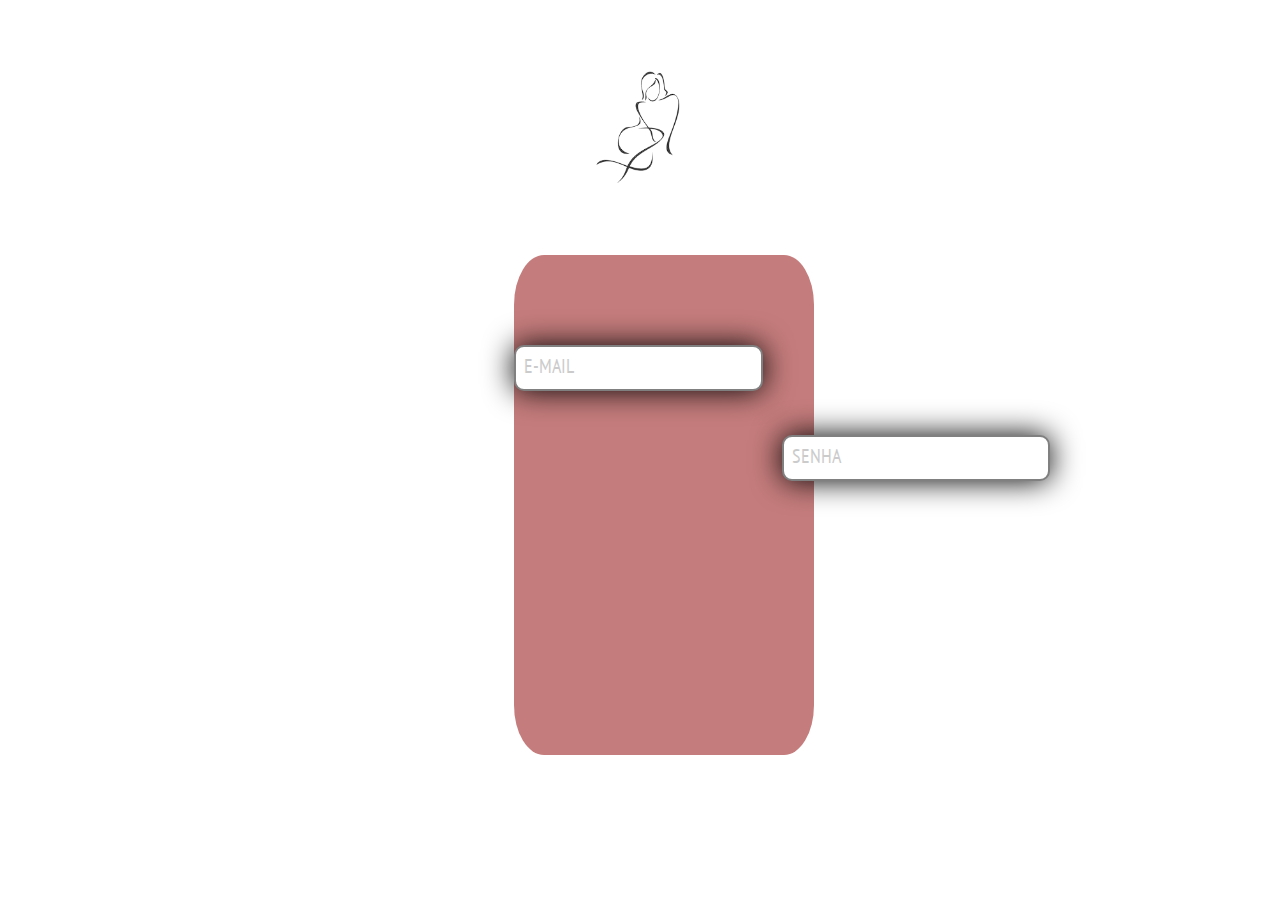
==== Landing Page com cadastro e login/sign-in.html @ e5eb56e3 "COMMIT 3 / VERSION 1.0.1 (PROVISÓRIA)" ====
<!DOCTYPE html>
<html lang="en">
<head>
    <meta charset="UTF-8">
    <meta http-equiv="X-UA-Compatible" content="IE=edge">
    <meta name="viewport" content="width=device-width, initial-scale=1.0">
    <title>Depilarte - Login</title>
    <link rel="stylesheet" type="text/css" href="sign-in.css" media="screen" />
    <link rel="preconnect" href="https://fonts.googleapis.com">
    <link rel="preconnect" href="https://fonts.gstatic.com" crossorigin>
    <link href="https://fonts.googleapis.com/css2?family=Inter:wght@700&family=Josefin+Sans:wght@100&family=PT+Sans+Narrow:wght@700&display=swap" rel="stylesheet">
    <style> @import url('https://fonts.googleapis.com/css2?family=Inter:wght@700&family=Josefin+Sans:wght@100&family=PT+Sans+Narrow:wght@700&display=swap'); </style>
</head>
<body>
    <div class="header">
        <a href="index.html"><img id="logo-header" src="logo-depilarte.png" /></a>
    </div>
    <div class="body">
            <div class="email-field">
                <input type="email" autocomplete="on" placeholder=" " required/>
                <label for="email" class="email-field">E-MAIL</label>           
            </div>
            <div class="password-field">
                <input type="password" autocomplete="off" placeholder=" " required/>
                <label for="password" class="password-field">SENHA</label>
            </div>
    </div>
</body>
</html>
---- Landing Page com cadastro e login/sign-in.css ----
.header{
    width: 100%;
    display: flex;
    justify-content: center;
    margin-top: 50px;
}
#logo-header{
    width: 150px;
}

.body{
    display: flex;
    margin-left: 40%;
    margin-top: 50px;
    background-color: rgb(197, 124, 124);
    width: 300px;
    height: 500px;
    border-radius: 10%;
}
.email-field{
    float: left;
    height: 45px;
    margin-top: 90px;
    font-family: 'PT Sans Narrow', sans-serif;
    position: relative;
    font-size: 20px;
}
.email-field input{
    max-width: 90%;
    border: 2px solid gray;
    width: 260px;
    height: 40px;
    box-shadow: 0px 0px 30px rgb(0, 0, 0) ;
    background-color: white;
    outline: none;
    font-size: 20px;
    transition: all .5s ease-out;
    -webkit-transition: all .5s ease-out;
    -moz-transition: all .5s ease-out;
    border-radius: 10px;
}
.email-field input:focus{
    border: 2px solid black;
}
.email-field input::placeholder{
    color: transparent;
}
.email-field label{
    opacity: 20%;
    pointer-events: none;
    position: absolute;
    top: 0;
    left: 0;
    margin-top: 8px;
    margin-left: 10px;
    transition: all .5s ease-out;
    -webkit-transition: all .5s ease-out;
    -moz-transition: all .5s ease-out;
}
.email-field input:required:invalid + label{
    color: black;
}
.email-field input:focus:required:invalid{
    border: 2px solid black;
}
.email-field input:focus + label,
.email-field input:not(:placeholder-shown) + label{
    opacity: 100%;
    font-size: 11px;
    margin-left: 5px;
    margin-top: 3px;
    color: black;
}
.password-field{
    float: left;
    max-width: 90%;
    height: 45px;
    margin-top: 180px;
    font-family: 'PT Sans Narrow', sans-serif;
    position: relative;
    font-size: 20px;
}
.password-field input{
    width: 260px;
    height: 40px;
    box-shadow: 0px 0px 30px rgb(0, 0, 0) ;
    background-color: white;
    border: 2px solid gray;
    outline: none;
    font-size: 20px;
    transition: all .5s ease-out;
    -webkit-transition: all .5s ease-out;
    -moz-transition: all .5s ease-out;
    border-radius: 10px;
}
.password-field input:focus{
    border: 2px solid black;
}
.password-field input::placeholder{
    color: transparent;
}
.password-field label{
    opacity: 20%;
    pointer-events: none;
    position: absolute;
    top: 0;
    left: 0;
    margin-top: 8px;
    margin-left: 10px;
    transition: all .5s ease-out;
    -webkit-transition: all .5s ease-out;
    -moz-transition: all .5s ease-out;
}
.password-field input:required:invalid + label{
    color: black;
}
.password-field input:focus:required:invalid{
    border: 2px solid black;
}
.password-field input:focus + label,
.password-field input:not(:placeholder-shown) + label{
    opacity: 100%;
    font-size: 18px;
    margin-left: 5px;
    margin-top: 2px;
    color: black;
}
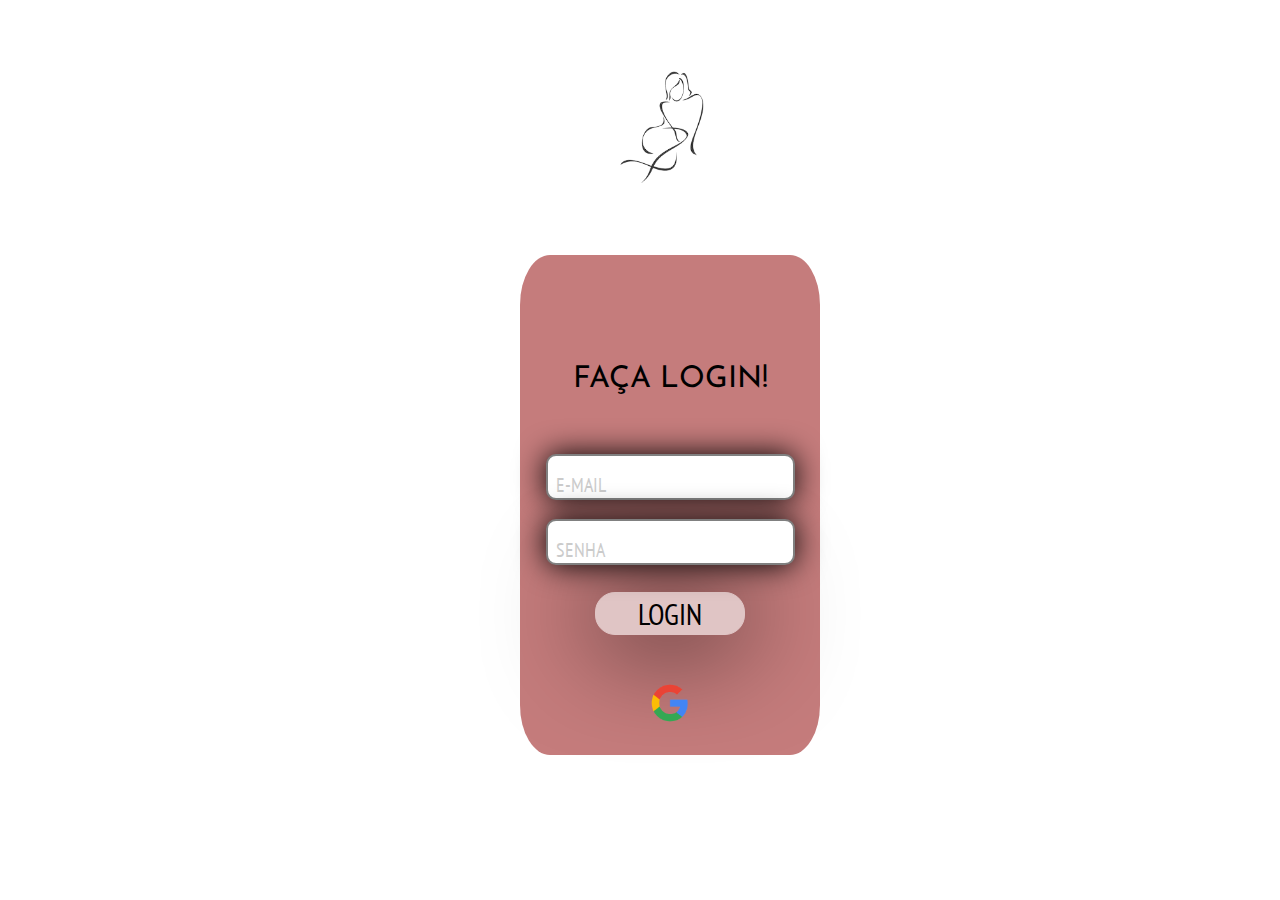
==== commit f4da4ca4: "COMMIT 3 / VERSION 1.0.2 (PROVISÓRIA)" ====
--- a/Landing Page com cadastro e login/sign-in.html
+++ b/Landing Page com cadastro e login/sign-in.html
@@ -16,6 +16,7 @@
         <a href="index.html"><img id="logo-header" src="logo-depilarte.png" /></a>
     </div>
     <div class="body">
+        <p class="paragraph-group1" id="login-text">FAÇA LOGIN!</p>
             <div class="email-field">
                 <input type="email" autocomplete="on" placeholder=" " required/>
                 <label for="email" class="email-field">E-MAIL</label>           
@@ -24,6 +25,17 @@
                 <input type="password" autocomplete="off" placeholder=" " required/>
                 <label for="password" class="password-field">SENHA</label>
             </div>
+            <div class="login-button-field">
+                <input type="submit" class="login-button" value="LOGIN">
+            </div>
+            <div class="login-options">
+                <div class="google-login">
+                    <img src="google-login.png" class="google-button">
+                </div>
+                <div class="facebook-login">
+                    <img src="" alt="" class="facebook-button">
+                </div>
+            </div>
     </div>
 </body>
 </html>--- a/Landing Page com cadastro e login/sign-in.css
+++ b/Landing Page com cadastro e login/sign-in.css
@@ -1,7 +1,8 @@
 .header{
-    width: 100%;
-    display: flex;
-    justify-content: center;
+    margin-left: 40%;
+    width: 300px;
+    display: grid;
+    place-items: center;
     margin-top: 50px;
 }
 #logo-header{
@@ -9,8 +10,10 @@
 }
 
 .body{
-    display: flex;
+    position: absolute;
     margin-left: 40%;
+    display: grid;
+    place-items: center;
     margin-top: 50px;
     background-color: rgb(197, 124, 124);
     width: 300px;
@@ -18,9 +21,12 @@
     border-radius: 10%;
 }
 .email-field{
-    float: left;
+    margin-top: 0px;
+    margin-left: 20px;
+    display: flex;
+    align-items: center;
+    align-content: center;
     height: 45px;
-    margin-top: 90px;
     font-family: 'PT Sans Narrow', sans-serif;
     position: relative;
     font-size: 20px;
@@ -68,24 +74,28 @@
     opacity: 100%;
     font-size: 11px;
     margin-left: 5px;
-    margin-top: 3px;
+    margin-top: -15px;
     color: black;
 }
 .password-field{
-    float: left;
-    max-width: 90%;
+    margin-bottom: 80px;
+    margin-left: 20px;
+    display: flex;
+    align-items: center;
+    align-content: center;
     height: 45px;
-    margin-top: 180px;
+    margin-top: 0px;
     font-family: 'PT Sans Narrow', sans-serif;
     position: relative;
     font-size: 20px;
 }
 .password-field input{
+    max-width: 90%;
+    border: 2px solid gray;
     width: 260px;
     height: 40px;
     box-shadow: 0px 0px 30px rgb(0, 0, 0) ;
     background-color: white;
-    border: 2px solid gray;
     outline: none;
     font-size: 20px;
     transition: all .5s ease-out;
@@ -120,8 +130,40 @@
 .password-field input:focus + label,
 .password-field input:not(:placeholder-shown) + label{
     opacity: 100%;
-    font-size: 18px;
+    font-size: 11px;
     margin-left: 5px;
-    margin-top: 2px;
+    margin-top: -15px;
     color: black;
+}
+.paragraph-group1{
+    font-family: 'Josefin Sans', sans-serif;
+    font-weight: 800px;
+    font-size: 30px;
+}
+#login-text{
+    margin-bottom: 40px;
+    margin-top: 100px;
+}
+.login-button-field{
+    margin-top: -100px;
+    width: 50%;
+}
+.login-button{
+    cursor: pointer;
+    box-shadow: 0px 0px 110px black;
+    margin: 0px;
+    border: 1px solid rgb(224, 197, 197);
+    background-color: rgb(224, 197, 197);
+    font-size: 30px;
+    border-radius: 20px;
+    font-family: 'PT Sans Narrow', sans-serif;
+    width: 100%;
+}
+.login-button:hover{
+    border: 1px solid black;
+    background-color: black;
+    color: white;
+}
+.google-button{
+    height: 40px;
 }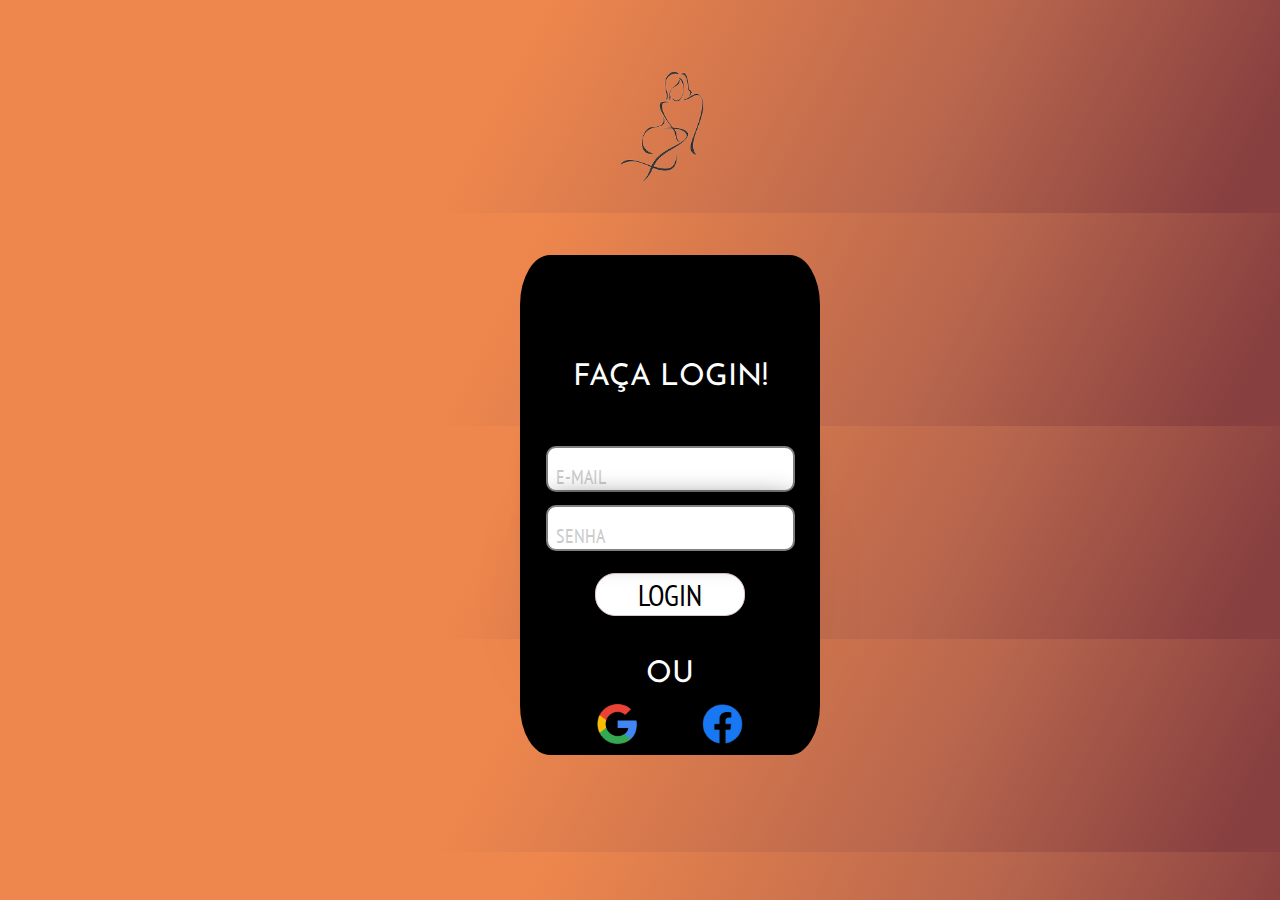
==== commit 5fac5a15: "COMMIT 4 // VERSION 1.0.3 (PROVISÓRIA)" ====
--- a/Landing Page com cadastro e login/sign-in.html
+++ b/Landing Page com cadastro e login/sign-in.html
@@ -16,26 +16,27 @@
         <a href="index.html"><img id="logo-header" src="logo-depilarte.png" /></a>
     </div>
     <div class="body">
-        <p class="paragraph-group1" id="login-text">FAÇA LOGIN!</p>
-            <div class="email-field">
-                <input type="email" autocomplete="on" placeholder=" " required/>
-                <label for="email" class="email-field">E-MAIL</label>           
-            </div>
-            <div class="password-field">
-                <input type="password" autocomplete="off" placeholder=" " required/>
-                <label for="password" class="password-field">SENHA</label>
-            </div>
-            <div class="login-button-field">
-                <input type="submit" class="login-button" value="LOGIN">
-            </div>
-            <div class="login-options">
-                <div class="google-login">
-                    <img src="google-login.png" class="google-button">
-                </div>
-                <div class="facebook-login">
-                    <img src="" alt="" class="facebook-button">
-                </div>
-            </div>
+    <p class="paragraph-group1" id="login-text">FAÇA LOGIN!</p>
+        <div class="email-field">
+            <input type="email" autocomplete="on" placeholder=" " required/>
+            <label for="email" class="email-field">E-MAIL</label>           
+        </div>
+        <div class="password-field">
+            <input type="password" autocomplete="off" placeholder=" " required/>
+            <label for="password" class="password-field">SENHA</label>
+        </div>
+        <div class="login-button-field">
+            <input type="submit" class="login-button" value="LOGIN">
+        </div>
+        <p class="paragraph-group1" id="or-string">OU</p>
+        <div class="login-options">
+        <div class="google-login">
+            <input type="image" src="google-login.png" title="Fazer login com a conta Google" class="google-button">
+        </div>
+        <div class="facebook-login">
+            <input type="image" src="facebook-login.png" title="Fazer login com a conta do Facebook" class="facebook-button">
+        </div>
+        </div>
     </div>
 </body>
 </html>--- a/Landing Page com cadastro e login/sign-in.css
+++ b/Landing Page com cadastro e login/sign-in.css
@@ -1,3 +1,6 @@
+body{
+    background-image: linear-gradient(117.28deg, #EE874D 39%, #B8664D 72.6%, rgba(121, 40, 40, 0.89) 95.74%);
+}
 .header{
     margin-left: 40%;
     width: 300px;
@@ -15,7 +18,7 @@
     display: grid;
     place-items: center;
     margin-top: 50px;
-    background-color: rgb(197, 124, 124);
+    background-color: rgb(0, 0, 0);
     width: 300px;
     height: 500px;
     border-radius: 10%;
@@ -139,6 +142,7 @@
     font-family: 'Josefin Sans', sans-serif;
     font-weight: 800px;
     font-size: 30px;
+    color: white;
 }
 #login-text{
     margin-bottom: 40px;
@@ -153,7 +157,7 @@
     box-shadow: 0px 0px 110px black;
     margin: 0px;
     border: 1px solid rgb(224, 197, 197);
-    background-color: rgb(224, 197, 197);
+    background-color: white;
     font-size: 30px;
     border-radius: 20px;
     font-family: 'PT Sans Narrow', sans-serif;
@@ -166,4 +170,27 @@
 }
 .google-button{
     height: 40px;
+}
+.google-button:hover{
+    box-shadow: 0px 0px 25px black;
+    border-radius: 50%;
+    background-color: white;
+}
+.facebook-button{
+    height: 40px;
+}
+.facebook-button:hover{
+    box-shadow: 0px 0px 25px black;
+    border-radius: 50%;
+    background-color: white;
+}
+.login-options{
+    display: flex;
+    justify-content: space-around;
+    align-items: center;
+    max-width: 300px;
+    width: 70%;
+}
+#or-string{
+    margin: 0px;
 }